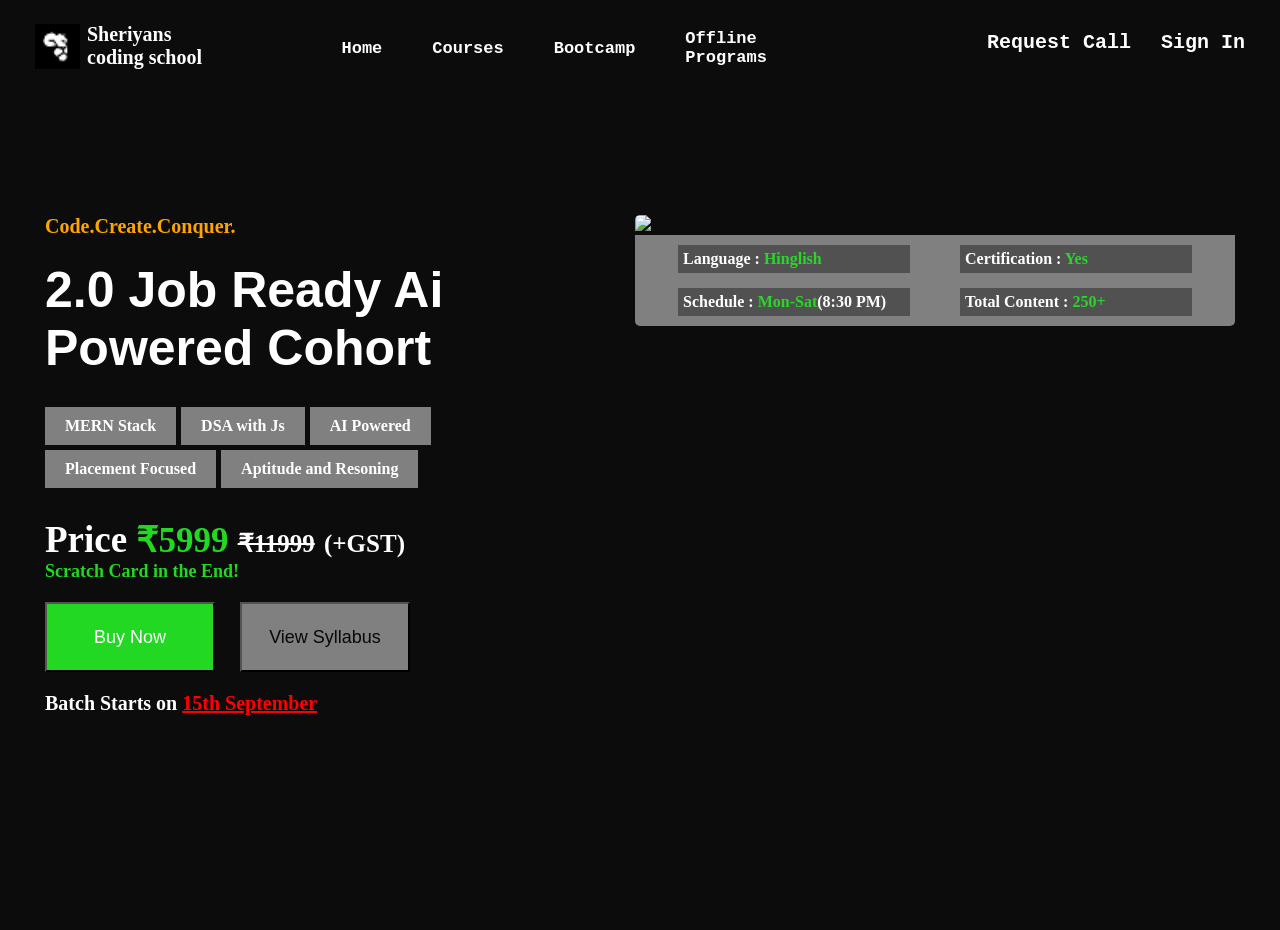
==== project/index.html @ eec81e0a "handson project" ====
<!DOCTYPE html>
<html lang="en">
<head>
    <meta charset="UTF-8">
    <meta name="viewport" content="width=device-width, initial-scale=1.0">
    <title>Document</title>
    <link rel="stylesheet" href="style.css">
      <link
  href="https://cdn.jsdelivr.net/npm/remixicon@4.9.0/fonts/remixicon.css"
  rel="stylesheet"
/>
</head>
<body>
    <nav>
        <div class="nav1">
                 <img src="[data-uri]" alt="">
            <h6>Sheriyans <br> coding school</h6>
        </div>
        <div class="nav2">
            <h4>Home</h4>
            <h4>Courses</h4>
            <h4>Bootcamp</h4>
            <h4>Offline Programs</h4> 
        </div>
        <div class="nav3">
            <h4>Request Call</h4>
            <h4>Sign In</h4>
        </div>
        <div class="nav4">
            <h4><i class="ri-phone-fill"></i></h4>
            <h4 class="menu"><i class="ri-menu-line"></i></h4>
        </div>
    </nav>
    <main>
        <section class="section1">
            <div class="left">
                <h4 style="font-size: 20px; color: orange; margin-bottom: 1lh; " >Code.Create.Conquer.</h4>
                <h1>2.0 Job Ready Ai Powered Cohort</h1>
                <div class="tags">
                    <h4>MERN Stack</h4>
                    <h4>DSA with Js</h4>
                    <h4>AI Powered</h4>
                    <h4>Placement Focused</h4>
                    <h4>Aptitude and Resoning</h4>
                </div>
                <h3 class="price">Price <span style="color: rgb(34, 216, 34);">₹5999</span> <span style="font-size: 25px; text-decoration: line-through; ">₹11999</span> <span style="font-size: 25px;" >(+GST)</span> </h3>
                <h5>Scratch Card in the End!</h5>
                <div class="button">
                    <button style="background-color: rgb(34, 216, 34); color: white;">Buy Now</button>
                     <button>View Syllabus</button>
                    </div>
                <h6>Batch Starts on <span class="hh">15th September</span></h6>
            </div>
            <div class="right">
                <div class="right-in">
                    <div class="image">
                        <img  src="https://px.pixxo.io/sheryians/courses/thumbnails/cohort2Thumbnail.jpeg" >
                    </div>
                    <div class="options">
                        <h4>Language :  <span style="color: rgb(42, 214, 42);">Hinglish</span> </h4>
                        <h4>Certification : <span style="color: rgb(42, 214, 42);">Yes</span> </h4>
                        <h4  >Schedule : <span style="color: rgb(42, 214, 42);">Mon-Sat</span>(8:30 PM) </h4>
                        <h4>Total Content : <span style="color: rgb(42, 214, 42);">250+</span></h4>
                    </div>
                </div>
              
            </div>
        </section>
    </main>
    
</body>
</html>
---- project/style.css ----
*{
    margin: 0;
    padding: 0;
    box-sizing: border-box;
    color: white;
}

html,body{
    height: 100%;
    width: 100%;
    background-color: #0c0c0c;
}


nav{
    display: flex;
    align-items: center;
    justify-content: space-between;
    padding: 15px 35px;
    position: fixed;
    width: 100%;
}

.nav1 {
    display: flex;
    align-items: center;
    justify-content: center;
    gap: 7px;
    margin-top: 8px;
   
}

.nav1 h6{
    
     font-size: 20px;
     font-family: 'Times New Roman', Times, serif;
}

.nav1 img{
    height: 45px;
}

.nav2{
    height: 42px;
    width: 506px;
    border-radius: 12px;
    display: flex;
    align-items: center;
    justify-content: space-evenly;
    gap: 50px;
    
    margin-top: 12px;
   
}

.nav2 h4{
    font-family: monospace;
    font-size: 17px;
}

.nav3{
    display: flex;
    align-items: center;
    justify-content: space-evenly;
    gap: 30px;
   
}


.nav3 h4{
    font-family: monospace;
    font-size: 20px;
}

.nav4{
    display: none;
    font-size: 30px;

}

@media (max-width:750px){
    nav{
        padding: 10px 12px;
    }
    .nav1 h6{
        font-size:20px ;
    }
    .nav1 img{
        height: 40px;
    }
    .nav2{
        display: none;
    }
    .nav3{
        display: none;
    }
    .nav4{
        display: flex;
        align-items: center;
        justify-content: space-between;
        gap: 20px;
    }
}

main
{
    padding: 200px 30px;
}
.section1{
    display: flex;
    align-items: flex-start;
    justify-content: space-between;
    padding: 15px ;


}

.section1 .left{
    width: 45%;
   
}
.section1 .left h1{
    font-size: 50px;
    font-family: Arial, Helvetica, sans-serif;
    
}
.section1 .left .tags {
    margin-top: 10px;
    display: flex;
    align-items: center;
    gap:5px 5px;
    flex-wrap: wrap;
    margin: 30px 0px;
}

.section1 .left .tags h4{
    background-color: gray;
    padding: 10px 20px;
}
.section1 .left  .price{
        font-size: 37px;
}

.section1 .left  .price span{
    font-size: 35px;
}

.section1 .left h5{
    font-size: 18px;
    color: rgb(34, 216, 34);
}

.section1 .left .button {
    display: flex;
    align-items: center;
    gap: 25px;
    padding: 20px 0px;
    
}

.button button{
    background-color: grey;
    color: rgb(11, 7, 4);
    height: 70px;
    width: 170px;
    font-size: 18px;
    font-family:Impact, Haettenschweiler, 'Arial Narrow Bold', sans-serif
}
.section1 .left h6{
    font-size: 20px;
    
}
.section1 .left .hh{
    color: red;
    text-decoration: underline;
}
.section1 .right .right-in{
   border-radius: 5px;
    width: 600px;
   overflow: hidden;

}

.section1 .right .right-in .image{
    width: 100%;
}
.section1 .right .right-in .image img{
    width: 100%;
}

.section1 .right .right-in  .options{
  padding: 10px;
  background-color: gray;
  display: flex;
align-items: center;
justify-content: center;
flex-wrap: wrap;
  gap: 15px 50px;
}

.section1 .right .right-in  .options h4{
    padding: 5px 5px;
    background-color: rgb(81, 81, 81);
    width: 40%;

}
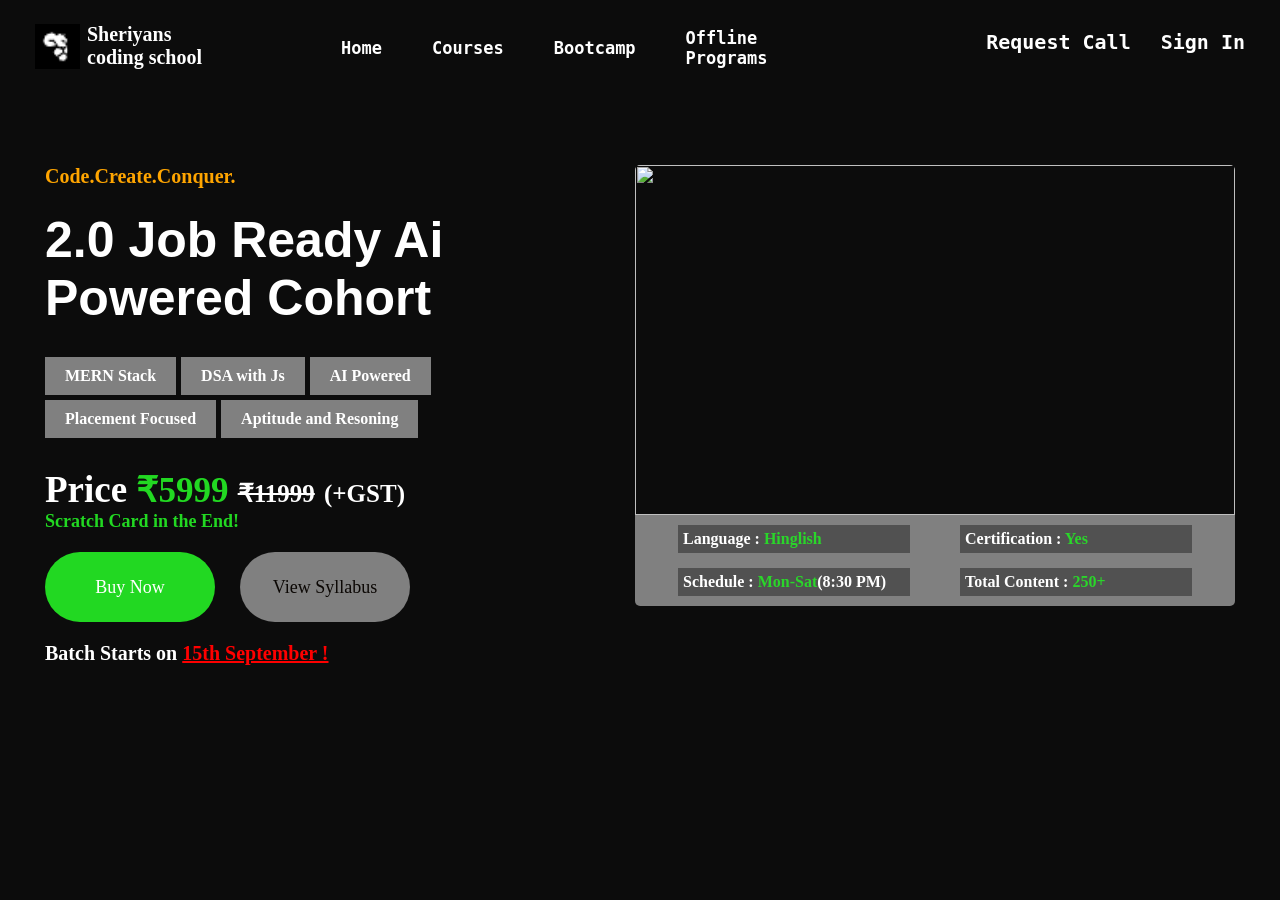
==== commit 35d0a22a: "polished the webpage" ====
--- a/project/index.html
+++ b/project/index.html
@@ -49,7 +49,7 @@
                     <button style="background-color: rgb(34, 216, 34); color: white;">Buy Now</button>
                      <button>View Syllabus</button>
                     </div>
-                <h6>Batch Starts on <span class="hh">15th September</span></h6>
+                <h6>Batch Starts on <span class="hh">15th September !</span></h6>
             </div>
             <div class="right">
                 <div class="right-in">
--- a/project/style.css
+++ b/project/style.css
@@ -78,33 +78,11 @@
 
 }
 
-@media (max-width:750px){
-    nav{
-        padding: 10px 12px;
-    }
-    .nav1 h6{
-        font-size:20px ;
-    }
-    .nav1 img{
-        height: 40px;
-    }
-    .nav2{
-        display: none;
-    }
-    .nav3{
-        display: none;
-    }
-    .nav4{
-        display: flex;
-        align-items: center;
-        justify-content: space-between;
-        gap: 20px;
-    }
-}
+
 
 main
 {
-    padding: 200px 30px;
+    padding: 150px 30px;
 }
 .section1{
     display: flex;
@@ -164,7 +142,11 @@
     height: 70px;
     width: 170px;
     font-size: 18px;
-    font-family:Impact, Haettenschweiler, 'Arial Narrow Bold', sans-serif
+    font-family: Georgia, 'Times New Roman', Times, serif;
+    
+    border-radius: 45px;
+    border: none;
+
 }
 .section1 .left h6{
     font-size: 20px;
@@ -183,9 +165,11 @@
 
 .section1 .right .right-in .image{
     width: 100%;
+    height: 350px;
 }
 .section1 .right .right-in .image img{
     width: 100%;
+    height: 100%;
 }
 
 .section1 .right .right-in  .options{
@@ -204,3 +188,105 @@
     width: 40%;
 
 }
+@media (max-width:770px){
+    nav{
+        padding: 10px 12px;
+    }
+    .nav1 h6{
+        font-size:20px ;
+    }
+    .nav1 img{
+        height: 40px;
+    }
+    .nav2{
+        display: none;
+    }
+    .nav3{
+        display: none;
+    }
+    .nav4{
+        display: flex;
+        align-items: center;
+        justify-content: space-between;
+        gap: 20px;
+    }
+
+    
+}
+
+@media (max-width:1200px) {
+    .section1 .left h1{
+        font-size: 5vw;
+    }
+}
+@media (max-width:750px) {
+    .section1 .left h1{
+        font-size: 40px;
+    }
+    .section1 {
+        flex-direction: column-reverse;
+        padding: 2.5vw;
+    }
+    .section1 .left{
+        width: 100%;
+        padding-top: 10px;
+    }
+   
+    .section1 .right .right-in  {
+        width:100%;
+        
+
+    }
+    .section1 .right .right-in .image{
+
+        height: 50vw;
+    }
+    .section1 .right .right-in  .options{
+  padding: 5px 5px;
+  display: flex;
+align-items: center;
+justify-content: center;
+flex-wrap: wrap; 
+}
+.section1 .right .right-in  .options h4{
+    padding: 5px 5px;
+   
+    font-size: 2.5vw;
+
+}
+.section1 .left  .price{
+        font-size: 6vw;
+}
+
+.section1 .left  .price span{
+    font-size: 6vw;
+}
+
+.section1 .left h5{
+    font-size: 3vw;
+    color: rgb(34, 216, 34);
+}
+   
+.section1 .left .button {
+    display: flex;
+    align-items: center;
+    gap: 25px;
+    padding: 20px 0px;
+    
+}
+
+.button button{
+    
+   
+    width: 100%;
+    
+    
+    
+    
+
+}
+.section1 .left h6{
+    font-size: 3.5vw;
+    
+}
+}
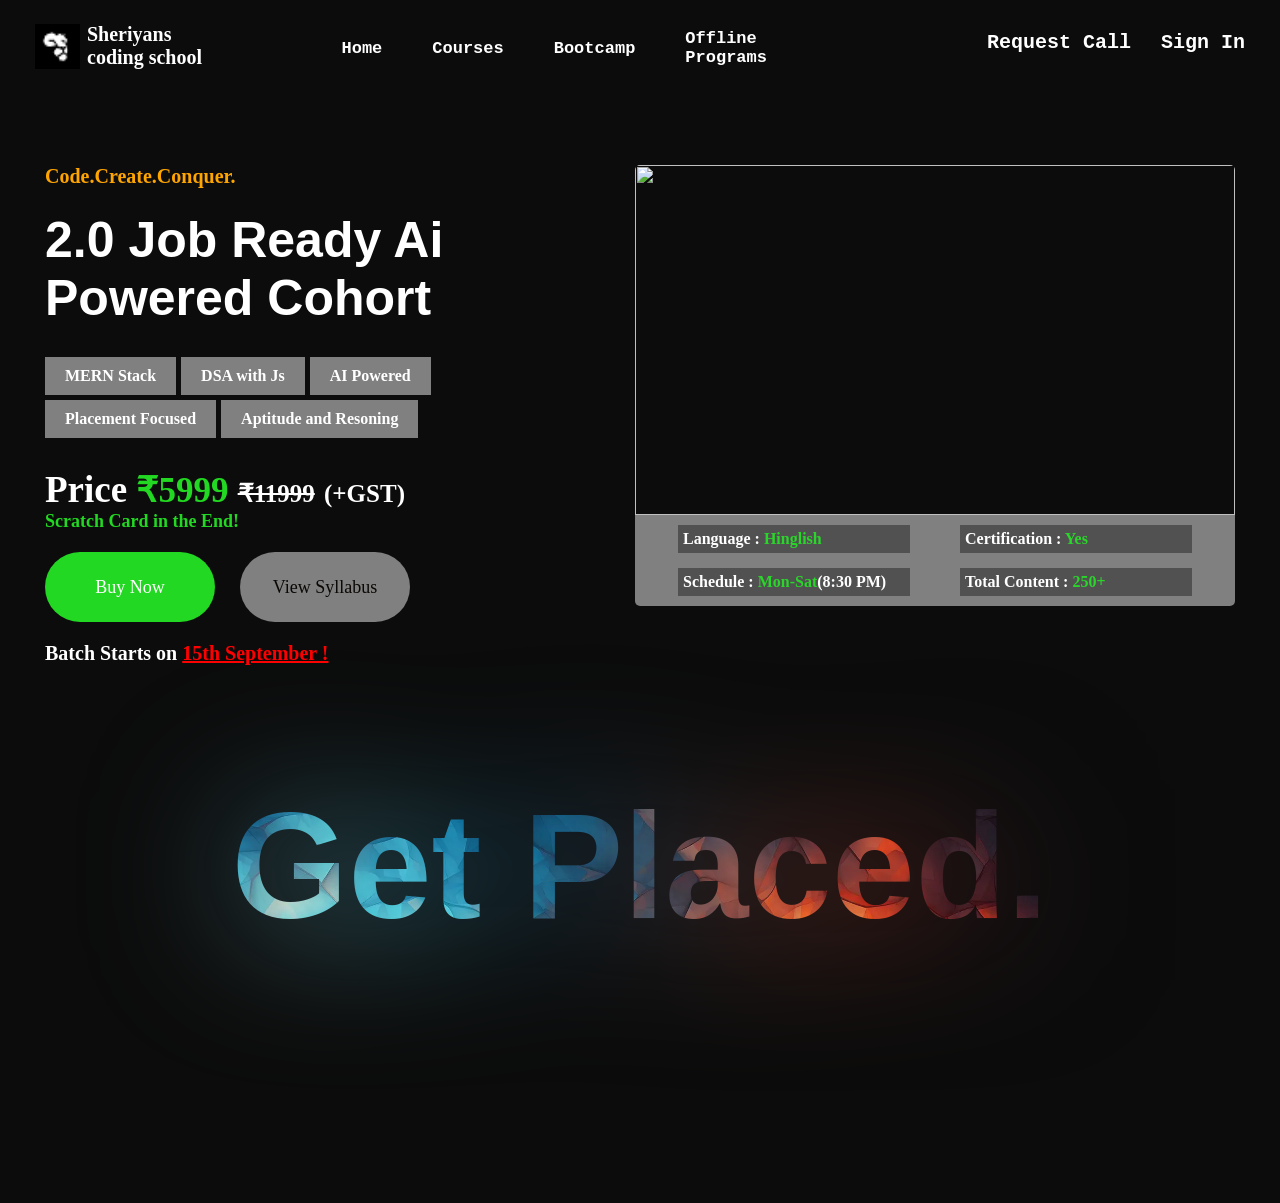
==== commit d230670d: "learned the blur image filter" ====
--- a/project/index.html
+++ b/project/index.html
@@ -65,7 +65,16 @@
                 </div>
               
             </div>
+            
         </section>
+
+        <section class="section2">
+            <h1>Get Placed.</h1>
+            <h1 class="glow">Get Placed.</h1>
+        </section>
+
+
+        
     </main>
     
 </body>
--- a/project/style.css
+++ b/project/style.css
@@ -278,7 +278,7 @@
 .button button{
     
    
-    width: 100%;
+    width: 50%;
     
     
     
@@ -290,3 +290,30 @@
     
 }
 }
+
+
+.section2 {
+    display: flex;
+    align-items: center;
+    justify-content: center;
+    flex-direction: column;
+    margin: 100px 0px;
+    
+}
+
+.section2 h1{
+    font-family: 'Gill Sans', 'Gill Sans MT', Calibri, 'Trebuchet MS', sans-serif;
+    font-size: 150px;
+    background-image: url(jobready2Rotated.webp);
+    background-size: cover;
+    background-clip: text;
+    color: transparent;
+    position: relative;
+    
+}
+
+.section2 h1.glow{
+    background-size: cover;
+    position: absolute;
+    filter: blur(75px);
+}
